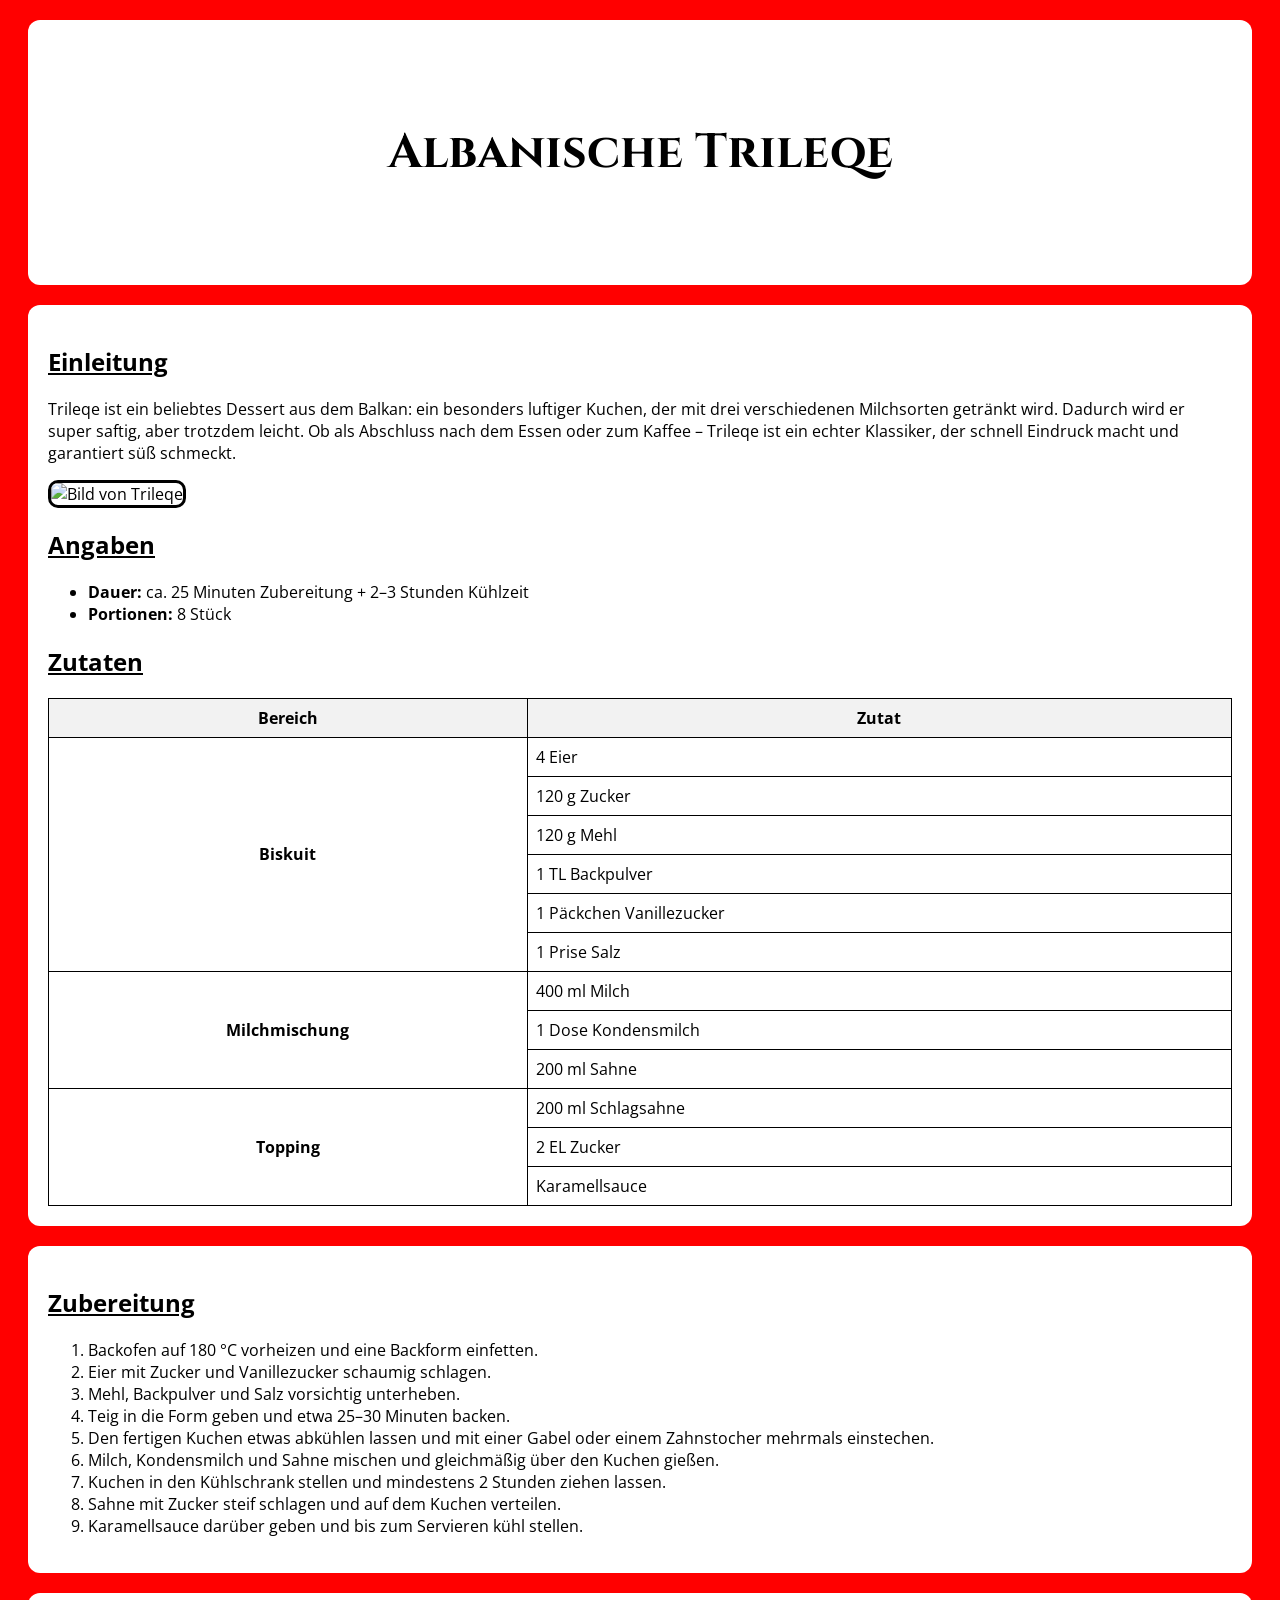
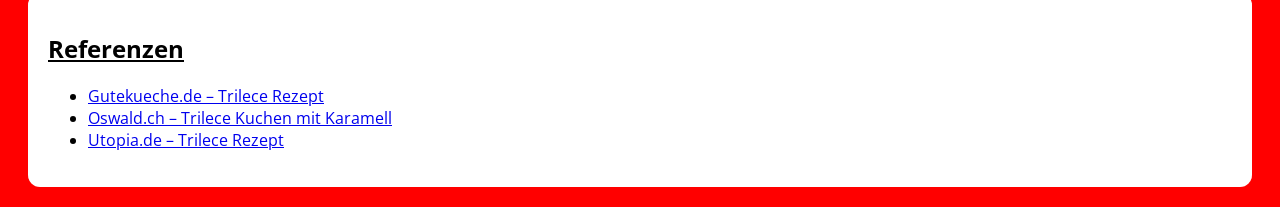
==== index.html @ f36e49f0 "removed html at the end" ====
<!DOCTYPE html>
<html lang="de">

<head>
    <meta charset="UTF-8">
    <meta name="viewport" content="width=device-width, initial-scale=1.0">
    <link rel="stylesheet" href="Rezept.css">
    <link href="https://fonts.googleapis.com/css2?family=Cinzel:wght@700&family=Open+Sans&display=swap" rel="stylesheet">
    <title>Rezept</title>
</head>

<body>
    <div class="group">
        <h1 class="title">Albanische Trileqe</h1>
    </div>

    <div class="group">
        <section id="einleitung">
            <h2>Einleitung</h2>
            <p>
                Trileqe ist ein beliebtes Dessert aus dem Balkan: ein besonders luftiger Kuchen,
                der mit drei verschiedenen Milchsorten getränkt wird. Dadurch wird er super saftig,
                aber trotzdem leicht. Ob als Abschluss nach dem Essen oder zum Kaffee – Trileqe ist
                ein echter Klassiker, der schnell Eindruck macht und garantiert süß schmeckt.
            </p>
            <img class="recipe-image" src="https://goaslocal.com/wp-content/uploads/2024/08/maxresdefault.jpg" alt="Bild von Trileqe"
                width="500px">
        </section>

        <section id="angaben">
            <h2>Angaben</h2>
            <ul>
                <li><strong>Dauer:</strong> ca. 25 Minuten Zubereitung + 2–3 Stunden Kühlzeit</li>
                <li><strong>Portionen:</strong> 8 Stück</li>
            </ul>
        </section>

        <section id="zutaten">
            <h2>Zutaten</h2>

            <table>
                <tr>
                    <th>Bereich</th>
                    <th>Zutat</th>
                </tr>

                <!-- Biskuit -->
                <tr>
                    <td rowspan="6" class="linkeSpalte"><strong>Biskuit</strong></td>
                    <td>4 Eier</td>
                </tr>
                <tr>
                    <td>120 g Zucker</td>
                </tr>
                <tr>
                    <td>120 g Mehl</td>
                </tr>
                <tr>
                    <td>1 TL Backpulver</td>
                </tr>
                <tr>
                    <td>1 Päckchen Vanillezucker</td>
                </tr>
                <tr>
                    <td>1 Prise Salz</td>
                </tr>

                <!-- Milchmischung -->
                <tr>
                    <td rowspan="3" class="linkeSpalte"><strong>Milchmischung</strong></td>
                    <td>400 ml Milch</td>
                </tr>
                <tr>
                    <td>1 Dose Kondensmilch</td>
                </tr>
                <tr>
                    <td>200 ml Sahne</td>
                </tr>

                <!-- Topping -->
                <tr>
                    <td rowspan="3" class="linkeSpalte"><strong>Topping</strong></td>
                    <td>200 ml Schlagsahne</td>
                </tr>
                <tr>
                    <td>2 EL Zucker</td>
                </tr>
                <tr>
                    <td>Karamellsauce</td>
                </tr>
            </table>

        </section>

    </div>


    <div class="group">
        <section id="zubereitung">
            <h2>Zubereitung</h2>

            <ol>
                <li>Backofen auf 180 °C vorheizen und eine Backform einfetten.</li>

                <li>Eier mit Zucker und Vanillezucker schaumig schlagen.</li>

                <li>Mehl, Backpulver und Salz vorsichtig unterheben.</li>

                <li>Teig in die Form geben und etwa 25–30 Minuten backen.</li>

                <li>Den fertigen Kuchen etwas abkühlen lassen und mit einer Gabel oder einem Zahnstocher mehrmals
                    einstechen.</li>

                <li>Milch, Kondensmilch und Sahne mischen und gleichmäßig über den Kuchen gießen.</li>

                <li>Kuchen in den Kühlschrank stellen und mindestens 2 Stunden ziehen lassen.</li>

                <li>Sahne mit Zucker steif schlagen und auf dem Kuchen verteilen.</li>

                <li>Karamellsauce darüber geben und bis zum Servieren kühl stellen.</li>
            </ol>
        </section>
    </div>

    <div class="group">
        <section id="referenzen">
            <h2>Referenzen</h2>

            <ul>
                <li>
                    <a href="https://www.gutekueche.de/trilece-rezept-23858" target="_blank">
                        Gutekueche.de – Trilece Rezept
                    </a>
                </li>

                <li>
                    <a href="https://oswald.ch/de/rezepte/trilece-kuchen-caramel" target="_blank">
                        Oswald.ch – Trilece Kuchen mit Karamell
                    </a>
                </li>

                <li>
                    <a href="https://rezepte.utopia.de/trilece-rezept-fuer-milchkuchen-mit-karamellsosse-5389"
                        target="_blank">
                        Utopia.de – Trilece Rezept
                    </a>
                </li>
            </ul>
        </section>
    </div>
</body>

</html>
---- Rezept.css ----
body {
    background-color: red;
    font-family: 'Open Sans', sans-serif;
}

.group {
    background-color: white;
    border-radius: 12px;      
    padding: 20px;            
    margin: 20px;             
}

.title {
    text-align: center;
    padding: 3rem;
    font-size: 3rem;
    font-family: 'Cinzel', serif;
}

.recipe-image {
  border: 3px solid #000;
  border-radius: 10px;
}


h2 {
    text-decoration: underline;
}

table {
    width: 100%;
    border-collapse: collapse;
}

th, td {
    border: 1px solid black;
    padding: 8px;
}

th {
    background-color: #f2f2f2;
}

.linkeSpalte {
    text-align: center;
}

a:hover {
    color: red;
}
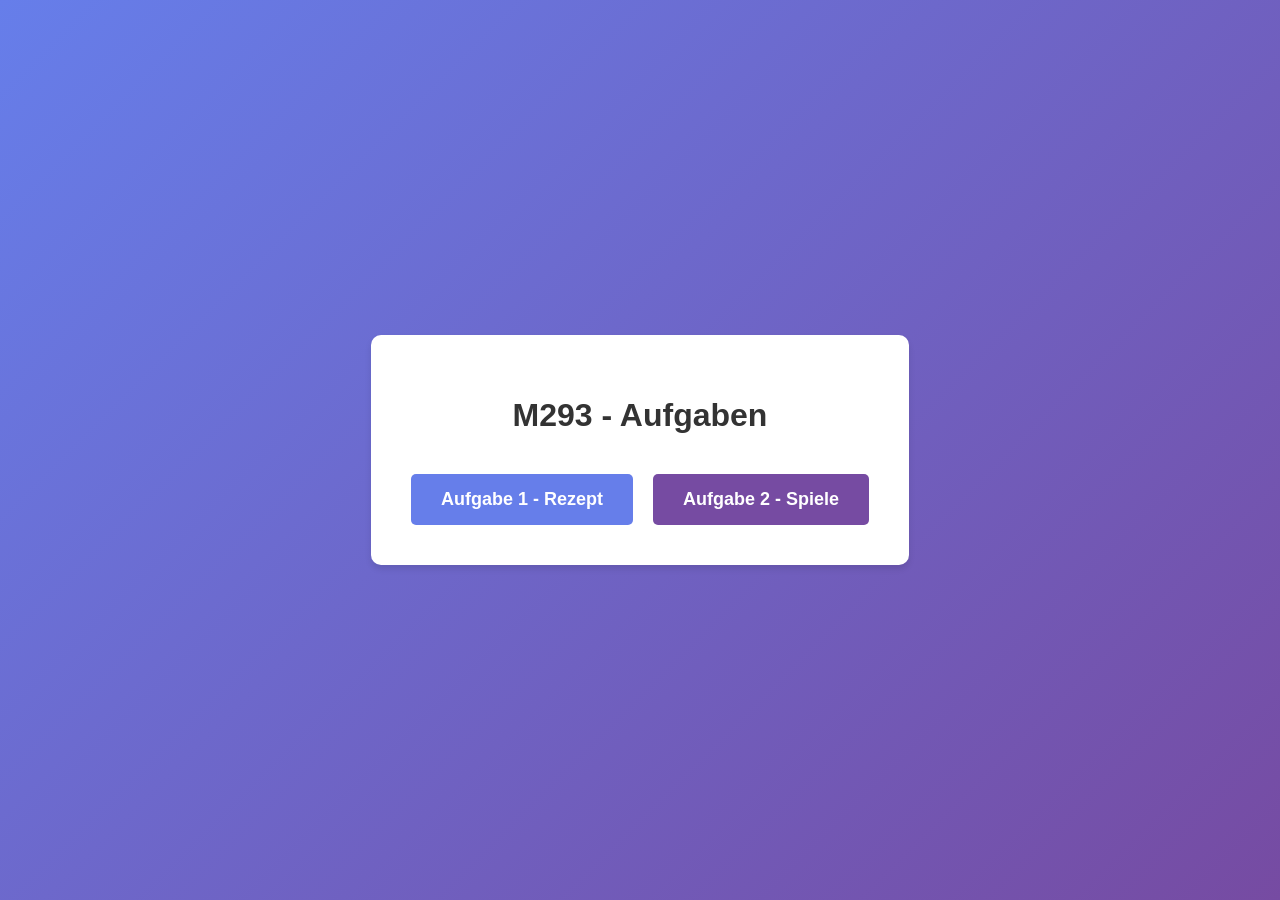
==== commit 593633bd: "inital commit:GeileSpiele" ====
--- a/index.html
+++ b/index.html
@@ -1,153 +1,66 @@
 <!DOCTYPE html>
 <html lang="de">
-
 <head>
     <meta charset="UTF-8">
     <meta name="viewport" content="width=device-width, initial-scale=1.0">
-    <link rel="stylesheet" href="Rezept.css">
-    <link href="https://fonts.googleapis.com/css2?family=Cinzel:wght@700&family=Open+Sans&display=swap" rel="stylesheet">
-    <title>Rezept</title>
+    <title>M293 - Aufgaben</title>
+    <style>
+        body {
+            font-family: Arial, sans-serif;
+            display: flex;
+            justify-content: center;
+            align-items: center;
+            height: 100vh;
+            margin: 0;
+            background: linear-gradient(135deg, #667eea 0%, #764ba2 100%);
+        }
+        .container {
+            text-align: center;
+            background: white;
+            padding: 40px;
+            border-radius: 10px;
+            box-shadow: 0 4px 6px rgba(0, 0, 0, 0.1);
+        }
+        h1 {
+            color: #333;
+            margin-bottom: 40px;
+        }
+        .links {
+            display: flex;
+            gap: 20px;
+            justify-content: center;
+            flex-wrap: wrap;
+        }
+        a {
+            padding: 15px 30px;
+            font-size: 18px;
+            text-decoration: none;
+            border-radius: 5px;
+            transition: background-color 0.3s;
+            color: white;
+            font-weight: bold;
+        }
+        .aufgabe1 {
+            background-color: #667eea;
+        }
+        .aufgabe1:hover {
+            background-color: #5568d3;
+        }
+        .aufgabe2 {
+            background-color: #764ba2;
+        }
+        .aufgabe2:hover {
+            background-color: #654a8a;
+        }
+    </style>
 </head>
-
 <body>
-    <div class="group">
-        <h1 class="title">Albanische Trileqe</h1>
-    </div>
-
-    <div class="group">
-        <section id="einleitung">
-            <h2>Einleitung</h2>
-            <p>
-                Trileqe ist ein beliebtes Dessert aus dem Balkan: ein besonders luftiger Kuchen,
-                der mit drei verschiedenen Milchsorten getränkt wird. Dadurch wird er super saftig,
-                aber trotzdem leicht. Ob als Abschluss nach dem Essen oder zum Kaffee – Trileqe ist
-                ein echter Klassiker, der schnell Eindruck macht und garantiert süß schmeckt.
-            </p>
-            <img class="recipe-image" src="https://goaslocal.com/wp-content/uploads/2024/08/maxresdefault.jpg" alt="Bild von Trileqe"
-                width="500px">
-        </section>
-
-        <section id="angaben">
-            <h2>Angaben</h2>
-            <ul>
-                <li><strong>Dauer:</strong> ca. 25 Minuten Zubereitung + 2–3 Stunden Kühlzeit</li>
-                <li><strong>Portionen:</strong> 8 Stück</li>
-            </ul>
-        </section>
-
-        <section id="zutaten">
-            <h2>Zutaten</h2>
-
-            <table>
-                <tr>
-                    <th>Bereich</th>
-                    <th>Zutat</th>
-                </tr>
-
-                <!-- Biskuit -->
-                <tr>
-                    <td rowspan="6" class="linkeSpalte"><strong>Biskuit</strong></td>
-                    <td>4 Eier</td>
-                </tr>
-                <tr>
-                    <td>120 g Zucker</td>
-                </tr>
-                <tr>
-                    <td>120 g Mehl</td>
-                </tr>
-                <tr>
-                    <td>1 TL Backpulver</td>
-                </tr>
-                <tr>
-                    <td>1 Päckchen Vanillezucker</td>
-                </tr>
-                <tr>
-                    <td>1 Prise Salz</td>
-                </tr>
-
-                <!-- Milchmischung -->
-                <tr>
-                    <td rowspan="3" class="linkeSpalte"><strong>Milchmischung</strong></td>
-                    <td>400 ml Milch</td>
-                </tr>
-                <tr>
-                    <td>1 Dose Kondensmilch</td>
-                </tr>
-                <tr>
-                    <td>200 ml Sahne</td>
-                </tr>
-
-                <!-- Topping -->
-                <tr>
-                    <td rowspan="3" class="linkeSpalte"><strong>Topping</strong></td>
-                    <td>200 ml Schlagsahne</td>
-                </tr>
-                <tr>
-                    <td>2 EL Zucker</td>
-                </tr>
-                <tr>
-                    <td>Karamellsauce</td>
-                </tr>
-            </table>
-
-        </section>
-
-    </div>
-
-
-    <div class="group">
-        <section id="zubereitung">
-            <h2>Zubereitung</h2>
-
-            <ol>
-                <li>Backofen auf 180 °C vorheizen und eine Backform einfetten.</li>
-
-                <li>Eier mit Zucker und Vanillezucker schaumig schlagen.</li>
-
-                <li>Mehl, Backpulver und Salz vorsichtig unterheben.</li>
-
-                <li>Teig in die Form geben und etwa 25–30 Minuten backen.</li>
-
-                <li>Den fertigen Kuchen etwas abkühlen lassen und mit einer Gabel oder einem Zahnstocher mehrmals
-                    einstechen.</li>
-
-                <li>Milch, Kondensmilch und Sahne mischen und gleichmäßig über den Kuchen gießen.</li>
-
-                <li>Kuchen in den Kühlschrank stellen und mindestens 2 Stunden ziehen lassen.</li>
-
-                <li>Sahne mit Zucker steif schlagen und auf dem Kuchen verteilen.</li>
-
-                <li>Karamellsauce darüber geben und bis zum Servieren kühl stellen.</li>
-            </ol>
-        </section>
-    </div>
-
-    <div class="group">
-        <section id="referenzen">
-            <h2>Referenzen</h2>
-
-            <ul>
-                <li>
-                    <a href="https://www.gutekueche.de/trilece-rezept-23858" target="_blank">
-                        Gutekueche.de – Trilece Rezept
-                    </a>
-                </li>
-
-                <li>
-                    <a href="https://oswald.ch/de/rezepte/trilece-kuchen-caramel" target="_blank">
-                        Oswald.ch – Trilece Kuchen mit Karamell
-                    </a>
-                </li>
-
-                <li>
-                    <a href="https://rezepte.utopia.de/trilece-rezept-fuer-milchkuchen-mit-karamellsosse-5389"
-                        target="_blank">
-                        Utopia.de – Trilece Rezept
-                    </a>
-                </li>
-            </ul>
-        </section>
+    <div class="container">
+        <h1>M293 - Aufgaben</h1>
+        <div class="links">
+            <a href="Au.1/Rezept_Trileqe.html" class="aufgabe1">Aufgabe 1 - Rezept</a>
+            <a href="Au.2/GeileSpiele.html" class="aufgabe2">Aufgabe 2 - Spiele</a>
+        </div>
     </div>
 </body>
-
-</html>+</html>
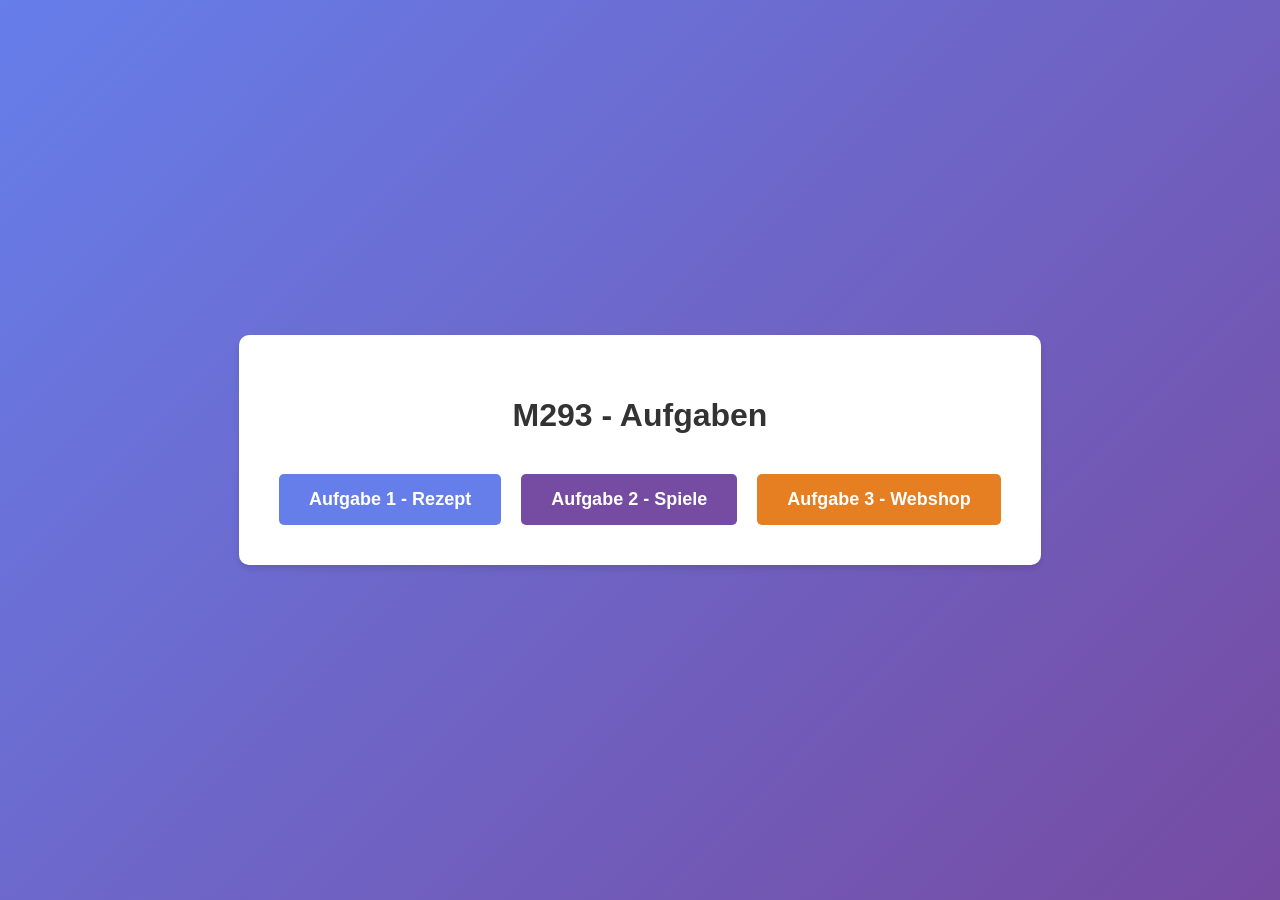
==== commit 8f78f853: "Add Au.3 webshop link to root index.html" ====
--- a/index.html
+++ b/index.html
@@ -52,6 +52,12 @@
         .aufgabe2:hover {
             background-color: #654a8a;
         }
+        .aufgabe3 {
+            background-color: #e67e22;
+        }
+        .aufgabe3:hover {
+            background-color: #cf711d;
+        }
     </style>
 </head>
 <body>
@@ -60,6 +66,7 @@
         <div class="links">
             <a href="Au.1/Rezept_Trileqe.html" class="aufgabe1">Aufgabe 1 - Rezept</a>
             <a href="Au.2/GeileSpiele.html" class="aufgabe2">Aufgabe 2 - Spiele</a>
+            <a href="Au.3/index.html" class="aufgabe3">Aufgabe 3 - Webshop</a>
         </div>
     </div>
 </body>
